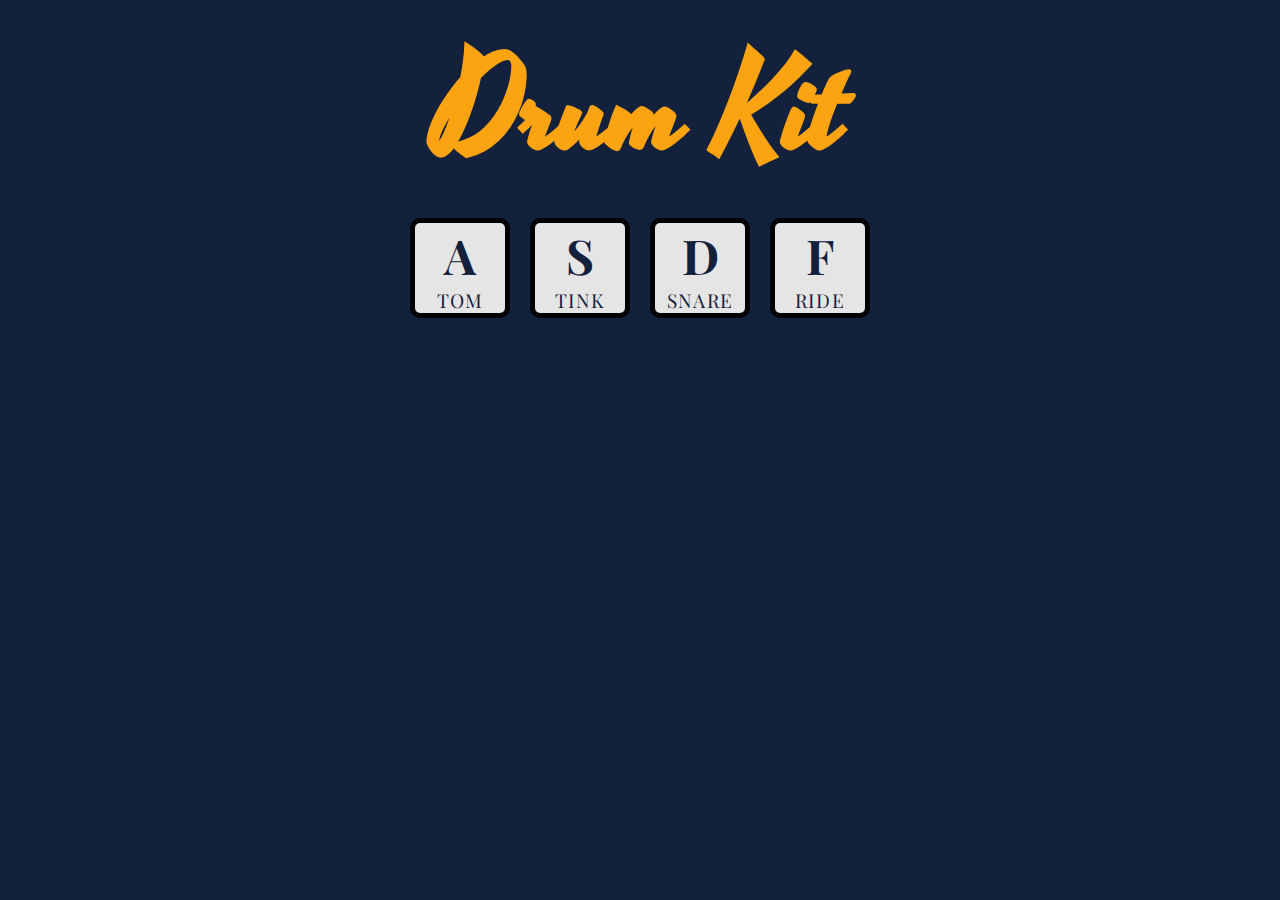
==== drums.html @ b7f47e05 "button 4 -F html" ====
<!DOCTYPE html>
<html lang="en">
<head>
    <meta charset="UTF-8">
    <meta http-equiv="X-UA-Compatible" content="IE=edge">
    <meta name="viewport" content="width=device-width, initial-scale=1.0">
    <!--google font-->
    <style>
        @import url('https://fonts.googleapis.com/css2?family=Yesteryear&display=swap');
        </style>

    <style>
        @import url('https://fonts.googleapis.com/css2?family=Playfair+Display:ital,wght@0,400;0,500;0,600;0,700;0,800;0,900;1,400;1,500;1,600;1,700;1,800;1,900&display=swap');
        </style>

    <link rel="stylesheet" href="drums.css">
    <title> Sayam's Drum Kit </title>
</head>
<body>
    
    <div class="container">
        <div class="drum_container">
            <header>
                <h1>Drum Kit</h1>
            </header>

            <div class="drumKit">
                <button class="btn" id="tom">
                    <h2 id="h2">A</h2>
                    <p id ="p">Tom</p>
                    <audio id="musicTom" src="" autoplay="false"></audio> <!--autoplay = false = audio should not play when it's loaded-->
                </button>

                <button class="btn" id="tink">
                    <h2 id="h2_2">S</h2>
                    <p id="p_2">Tink</p>

                    <audio src="" id="musicTink" autoplay="false"></audio>

                </button>

                <button class="btn" id="snare">
                    <h2 id="h2_3">D</h2>
                    <p id="p_3">Snare</p>

                    <audio src="" id="musicSnare" autoplay="false"></audio>

                </button>

                <button class="btn" id="snare">
                    <h2 id="h2_4">F</h2>
                    <p id="p_4">Ride</p>

                    <audio src="" id="musicRide" autoplay="false"></audio>

                </button>
            
            </div>

        </div>


    </div>


    <script src="drums.js"></script>
</body>
</html>
---- drums.css ----
*{
    padding: 0;
    margin: 0;
    box-sizing: border-box;
}

:root{
    --oxfordBlue: #14213D;
    --black:#000000;
    --orangeWeb:#FCA311;
    --platinum:#E5E5E5;
    --white:#ffffff;
}

body{
    font-family: 'Yesteryear', cursive;
}

.container{
height: 100vh;
width: 100%;
background-color: #14213D;
display: flex;
}

.drum_container{
    width: 1100px;
    padding: 20px;
    margin: 0 auto;
}

header{
    display: flex;
    justify-content: center;
}

header h1{
    color: #FCA311;
    font-size: 8em;   
}

.drumKit{
    display: flex;
    flex-direction: row;
    justify-content: center;
    flex-wrap: wrap;
}

.drumKit h2{
    font-family: 'Playfair Display', serif;
    font-size: 1.5em;
}


.drumKit p{
    font-size: 1.2rem;
    font-family: 'Playfair Display', serif;
    font-weight: 300;
    letter-spacing: 1.2px;
}

.btn{
    display: flex;
	flex-direction: column;
	justify-content: center;
	align-items: center;
	color: var(--oxfordBlue);
	background-color:var(--platinum);
	font-size: 2rem;
	text-transform: uppercase;
	border: solid 2px var(--black);
	border-radius: 10px;
    border-width: 5px;
	padding: 20px;
	margin: 10px;
	width: 100px;
	height: 100px;
	cursor: pointer;
}
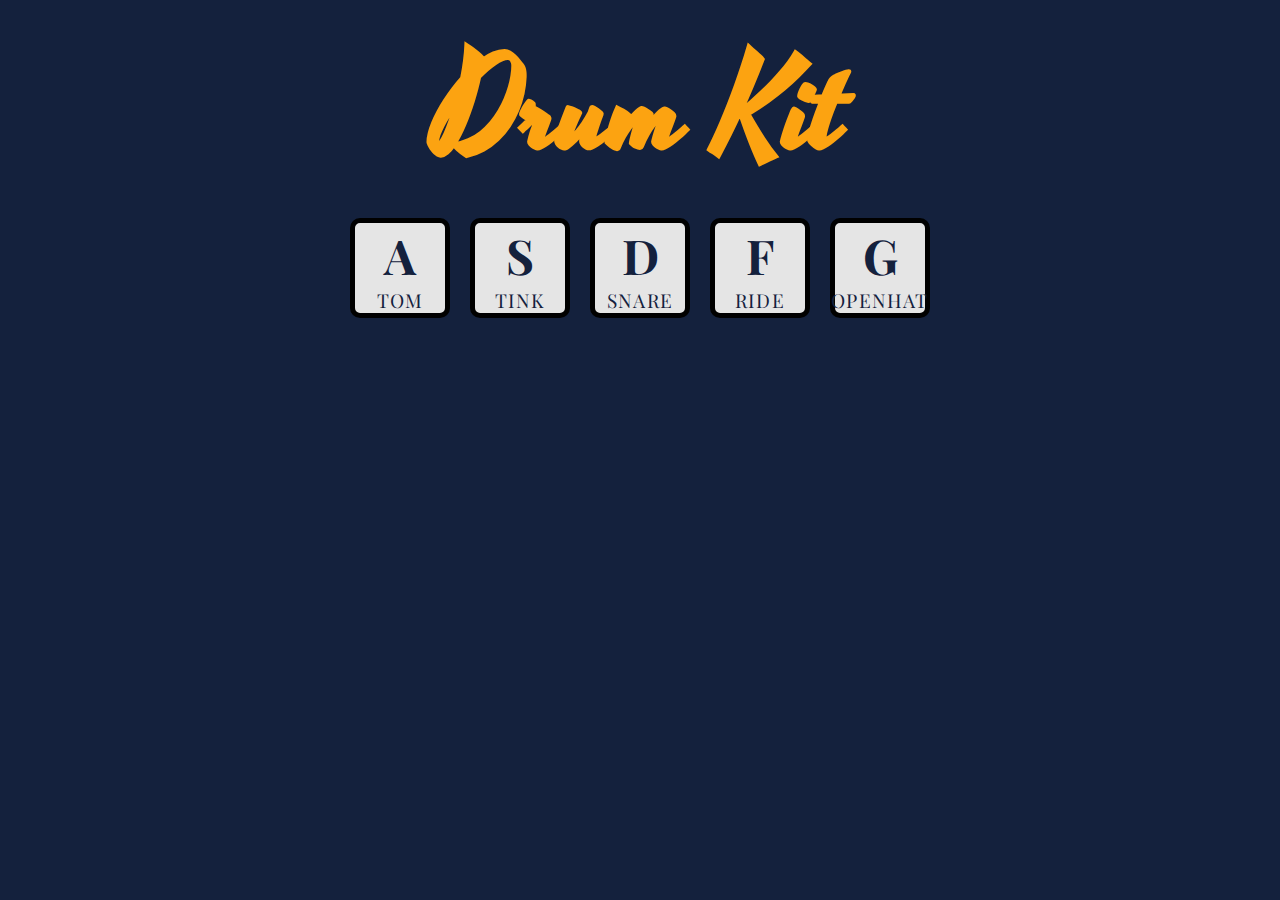
==== commit 72c7e5b4: "key5 html created" ====
--- a/drums.html
+++ b/drums.html
@@ -36,23 +36,27 @@
                     <p id="p_2">Tink</p>
 
                     <audio src="" id="musicTink" autoplay="false"></audio>
-
                 </button>
 
                 <button class="btn" id="snare">
                     <h2 id="h2_3">D</h2>
                     <p id="p_3">Snare</p>
 
-                    <audio src="" id="musicSnare" autoplay="false"></audio>
-
+                    <audio src="" id="musicSnare" autoplay="false"><audio>
                 </button>
 
-                <button class="btn" id="snare">
+                <button class="btn" id="ride">
                     <h2 id="h2_4">F</h2>
                     <p id="p_4">Ride</p>
 
                     <audio src="" id="musicRide" autoplay="false"></audio>
+                </button>
 
+                <button class="btn" id="openhat">
+                    <h2 id="h2_5">G</h2>
+                    <p id="p_5">Openhat</p>
+
+                    <audio src="" id="musicOpenhat" autoplay="false"></audio>
                 </button>
             
             </div>
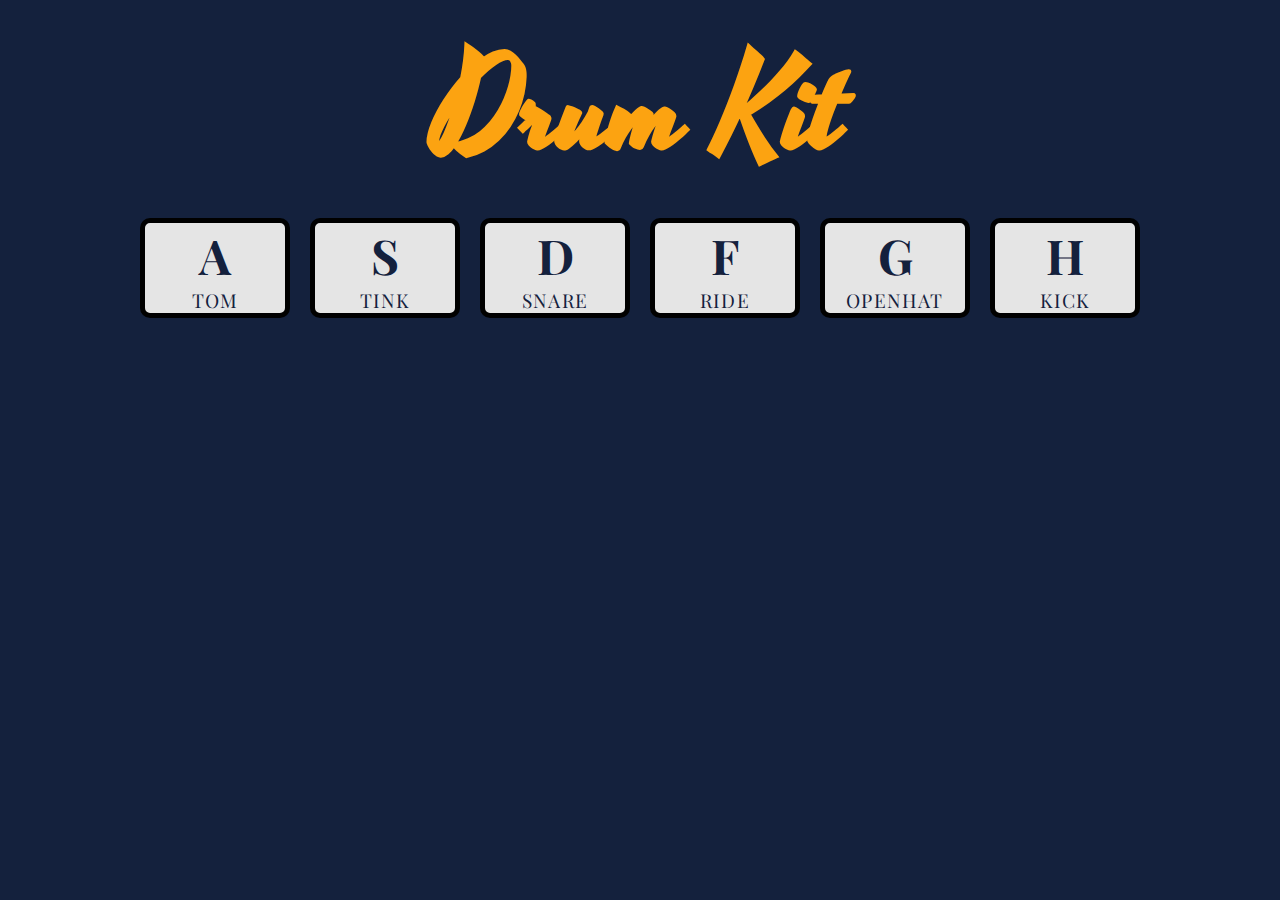
==== commit dad616cb: "key6" ====
--- a/drums.html
+++ b/drums.html
@@ -58,6 +58,13 @@
 
                     <audio src="" id="musicOpenhat" autoplay="false"></audio>
                 </button>
+
+                <button class="btn" id="kick">
+                    <h2 id="h2_6">H</h2>
+                    <p id="p_6">Kick</p>
+
+                    <audio src="" id="musicKick" autoplay="false"></audio>
+                </button>
             
             </div>
 
--- a/drums.css
+++ b/drums.css
@@ -73,7 +73,7 @@
     border-width: 5px;
 	padding: 20px;
 	margin: 10px;
-	width: 100px;
+	width: 150px;
 	height: 100px;
 	cursor: pointer;
 }
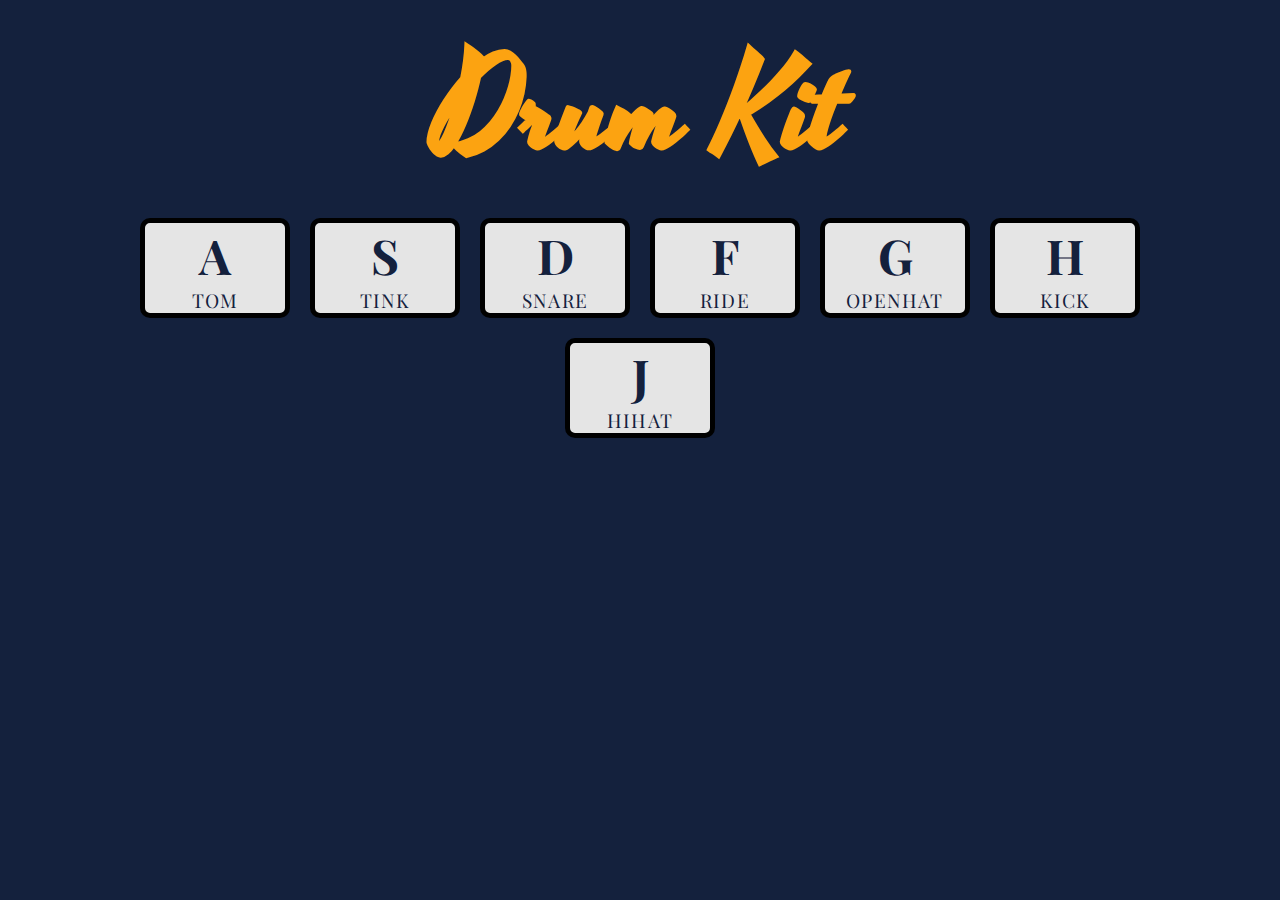
==== commit 9d60147b: "Key 7 html created" ====
--- a/drums.html
+++ b/drums.html
@@ -65,6 +65,13 @@
 
                     <audio src="" id="musicKick" autoplay="false"></audio>
                 </button>
+
+                <button class="btn" id="hihat">
+                    <h2 id="h2_7">J</h2>
+                    <p id="p_7">Hihat</p>
+
+                    <audio src="" id="musicHihat" autoplay="false"></audio>
+                </button>
             
             </div>
 
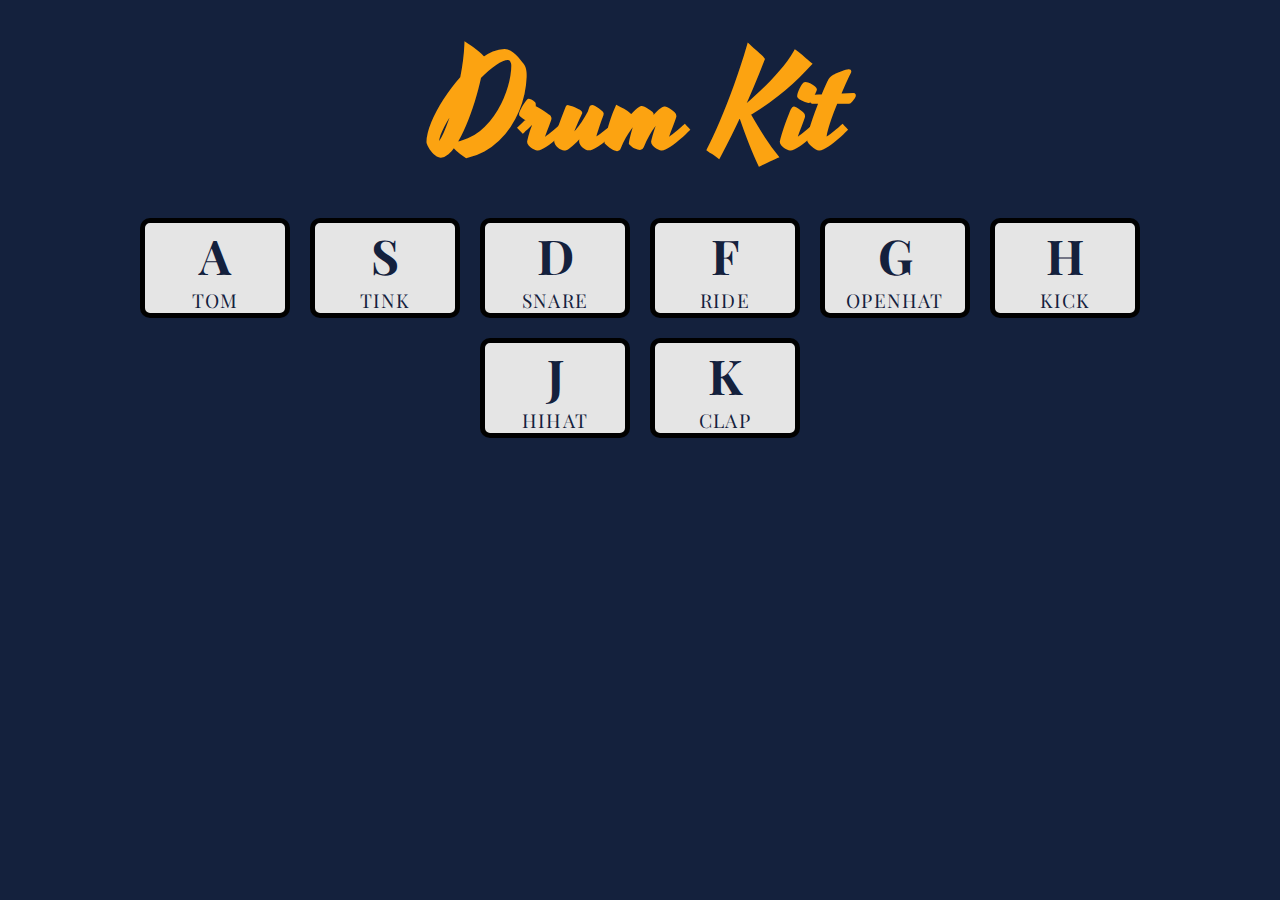
==== commit 1dab449b: "key 8  html" ====
--- a/drums.html
+++ b/drums.html
@@ -72,6 +72,13 @@
 
                     <audio src="" id="musicHihat" autoplay="false"></audio>
                 </button>
+
+                <button class="btn" id="clap">
+                    <h2 id="h2_8">K</h2>
+                    <p id="p_8">Clap</p>
+
+                    <audio src="" id="musicClap" autoplay="false"></audio>
+                </button>
             
             </div>
 
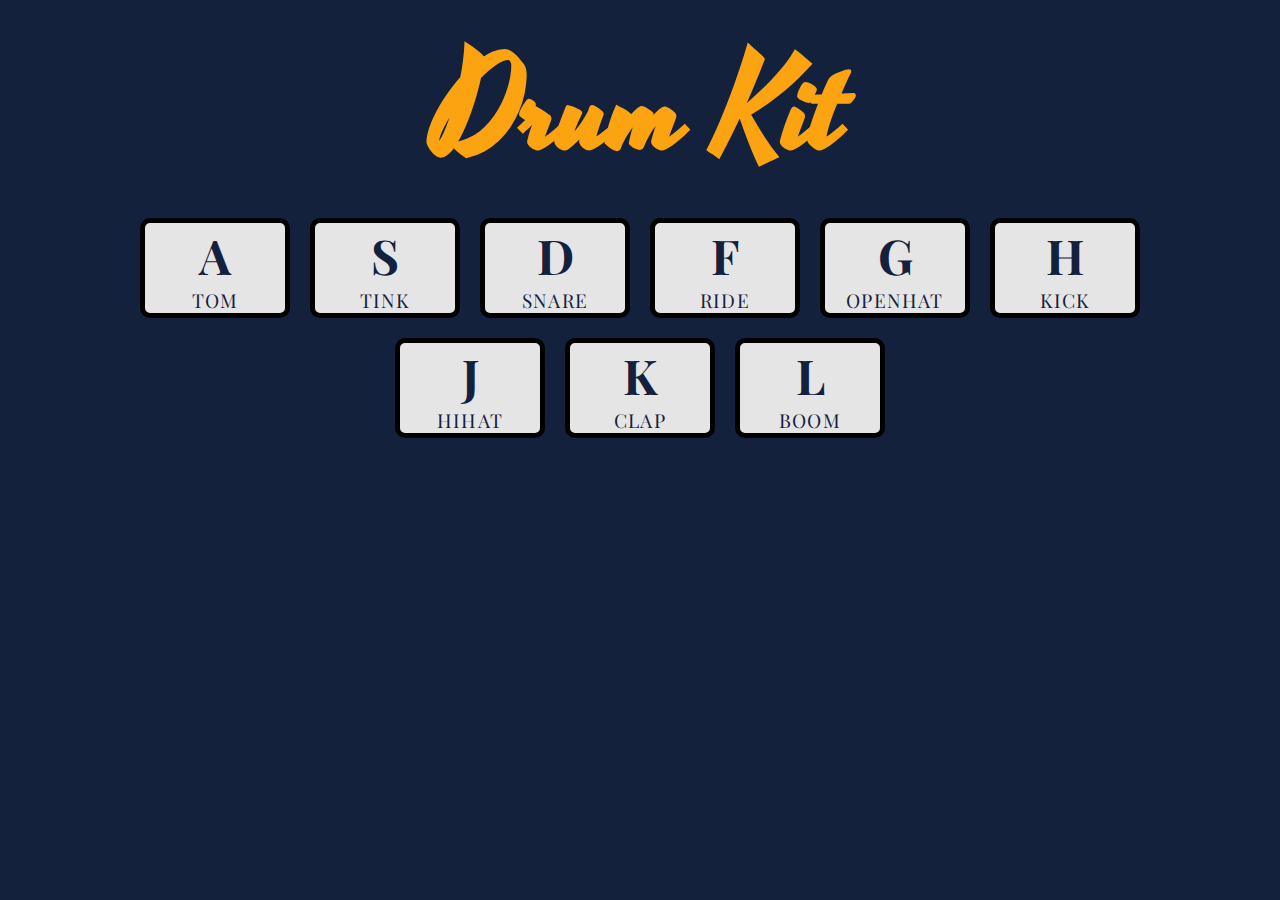
==== commit 7a9d87b0: "key 9 html created" ====
--- a/drums.html
+++ b/drums.html
@@ -79,6 +79,13 @@
 
                     <audio src="" id="musicClap" autoplay="false"></audio>
                 </button>
+
+                <button class="btn" id="boom">
+                    <h2 id="h2_9">L</h2>
+                    <p id="p_9">Boom</p>
+
+                    <audio src="" id="musicBoom" autoplay="false"></audio>
+                </button>
             
             </div>
 
